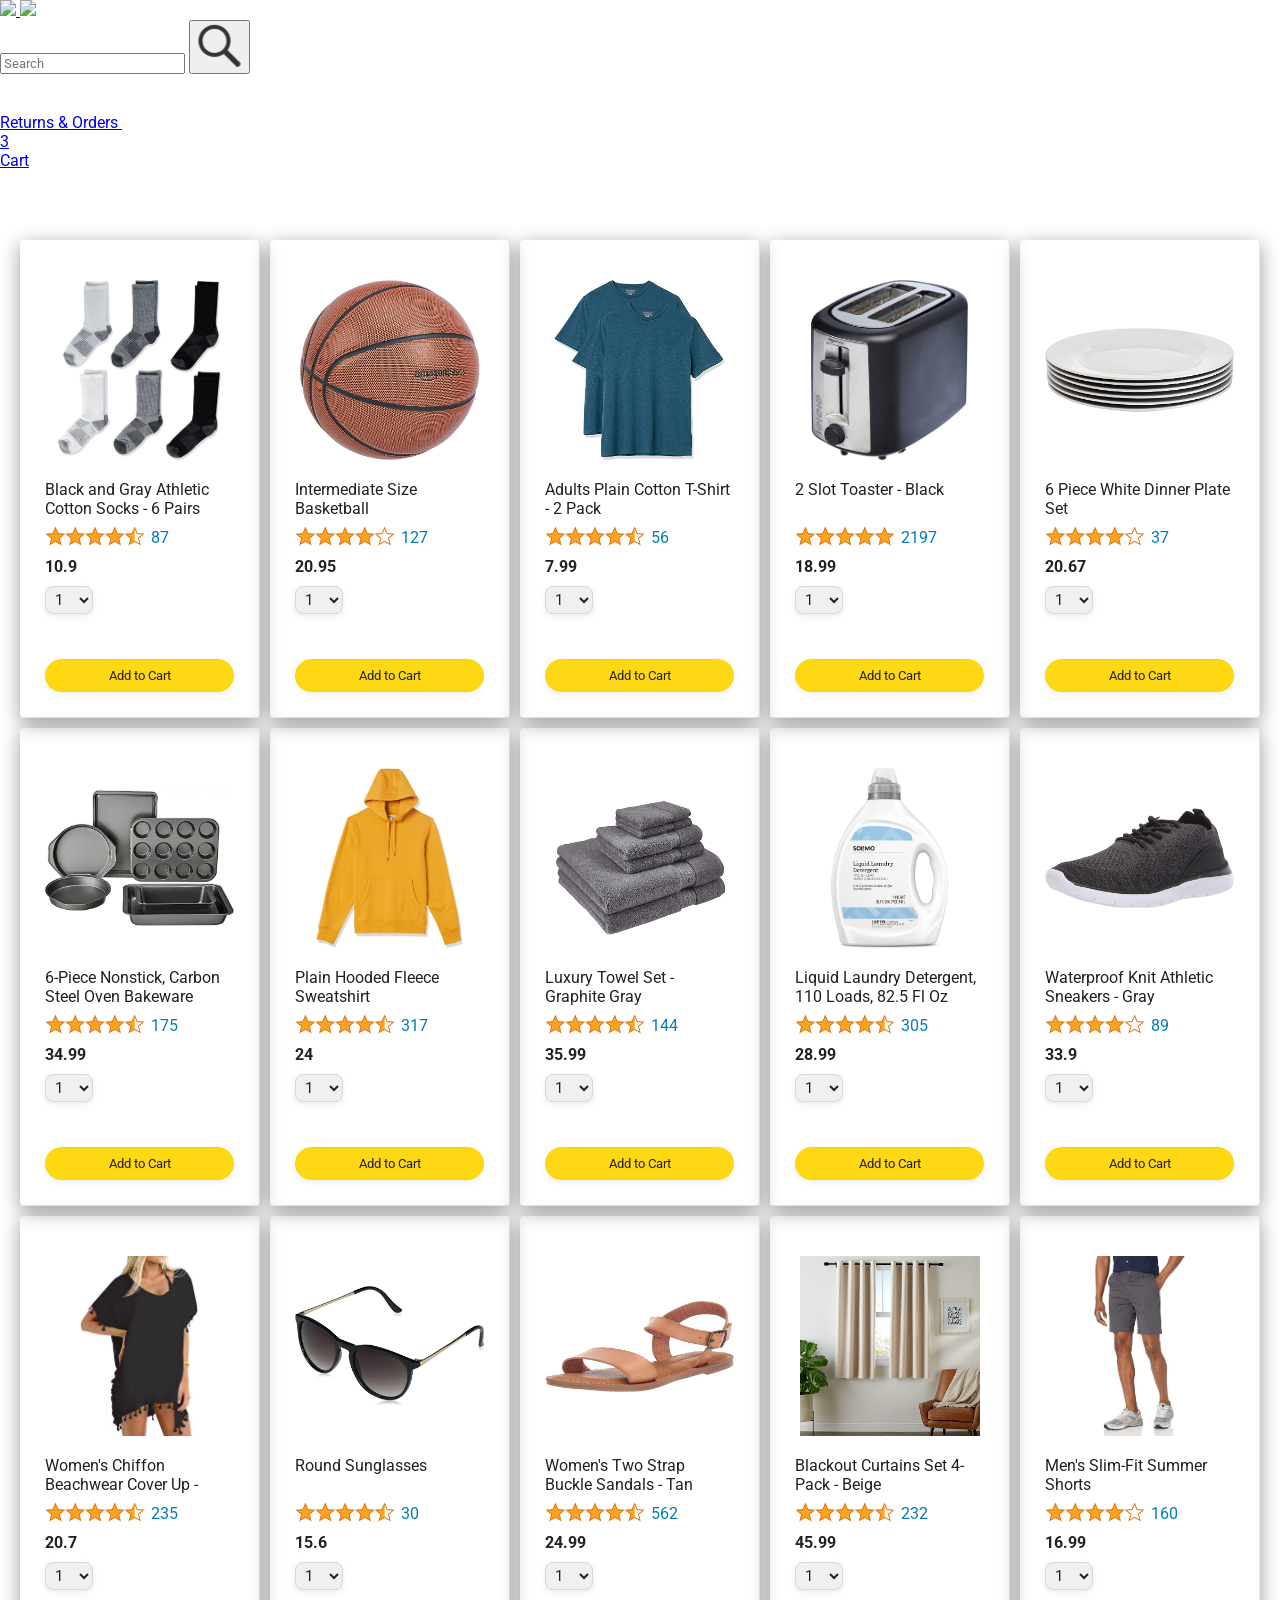
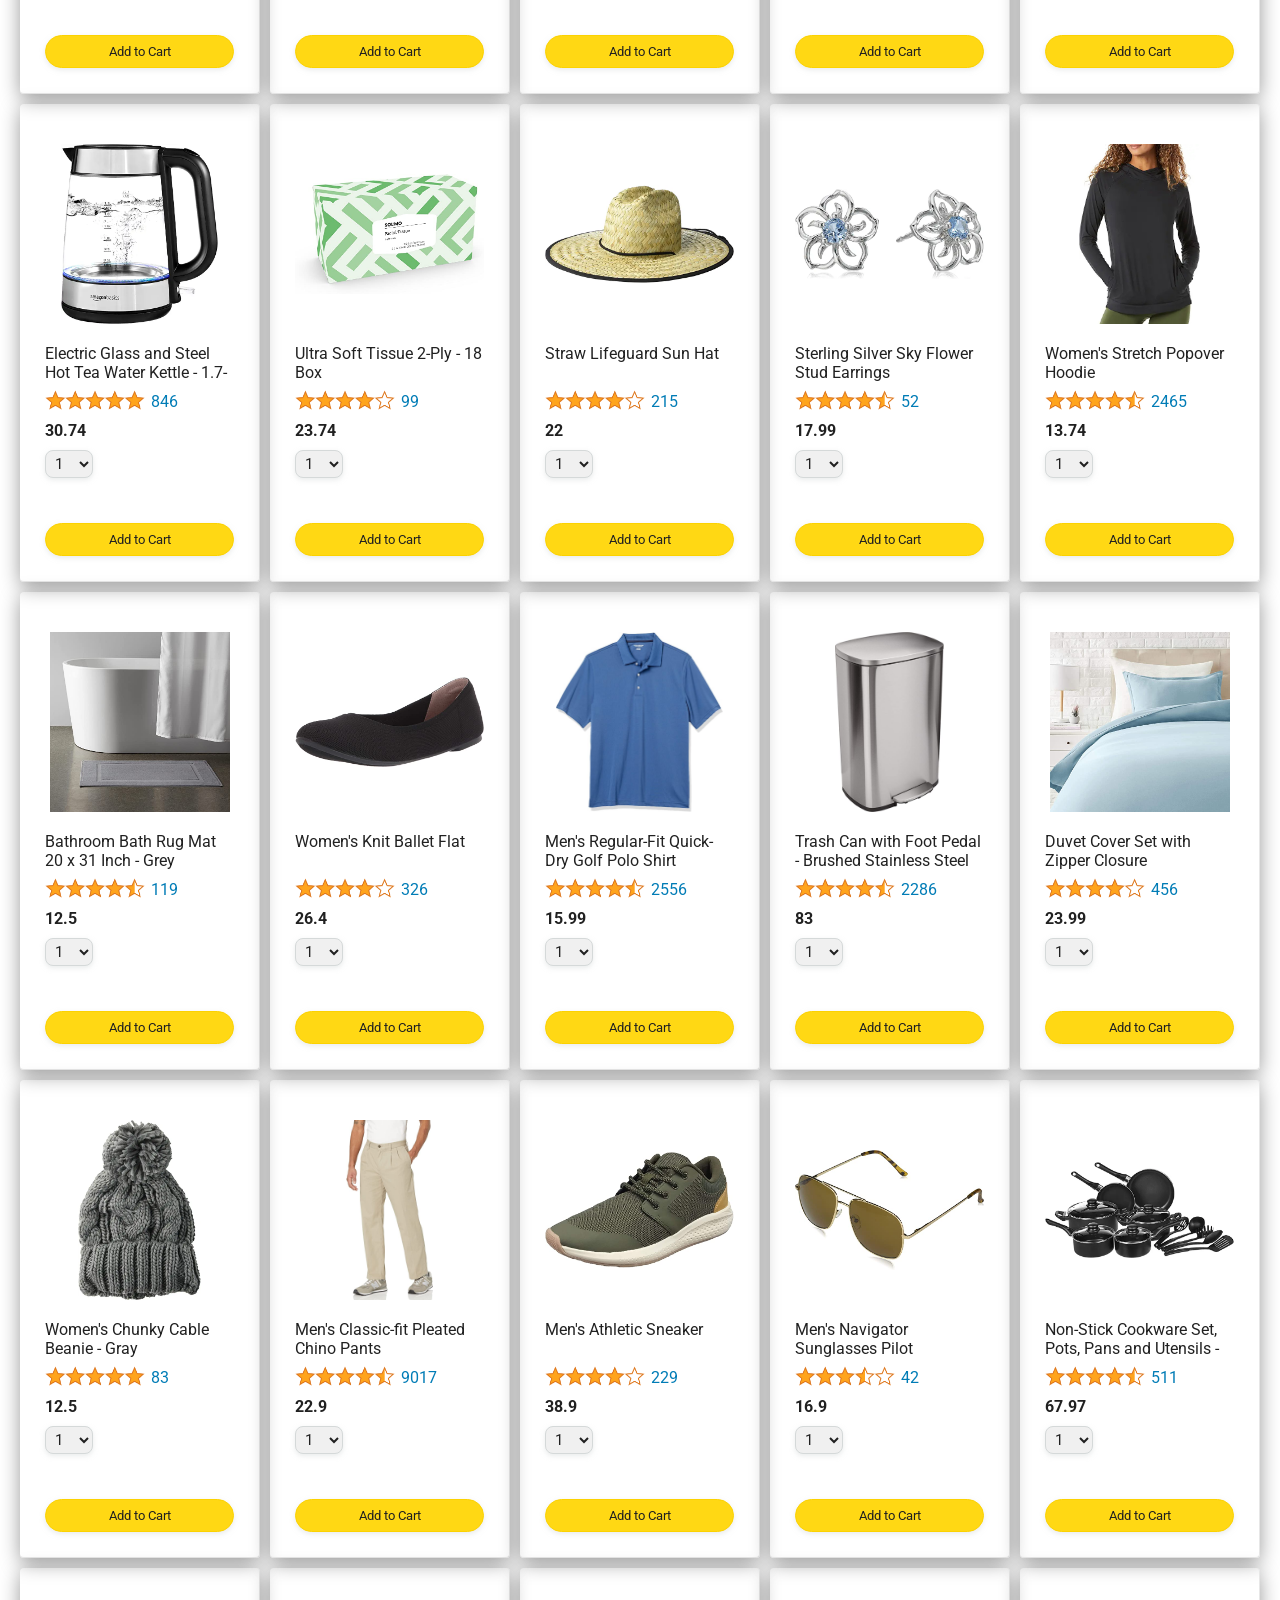
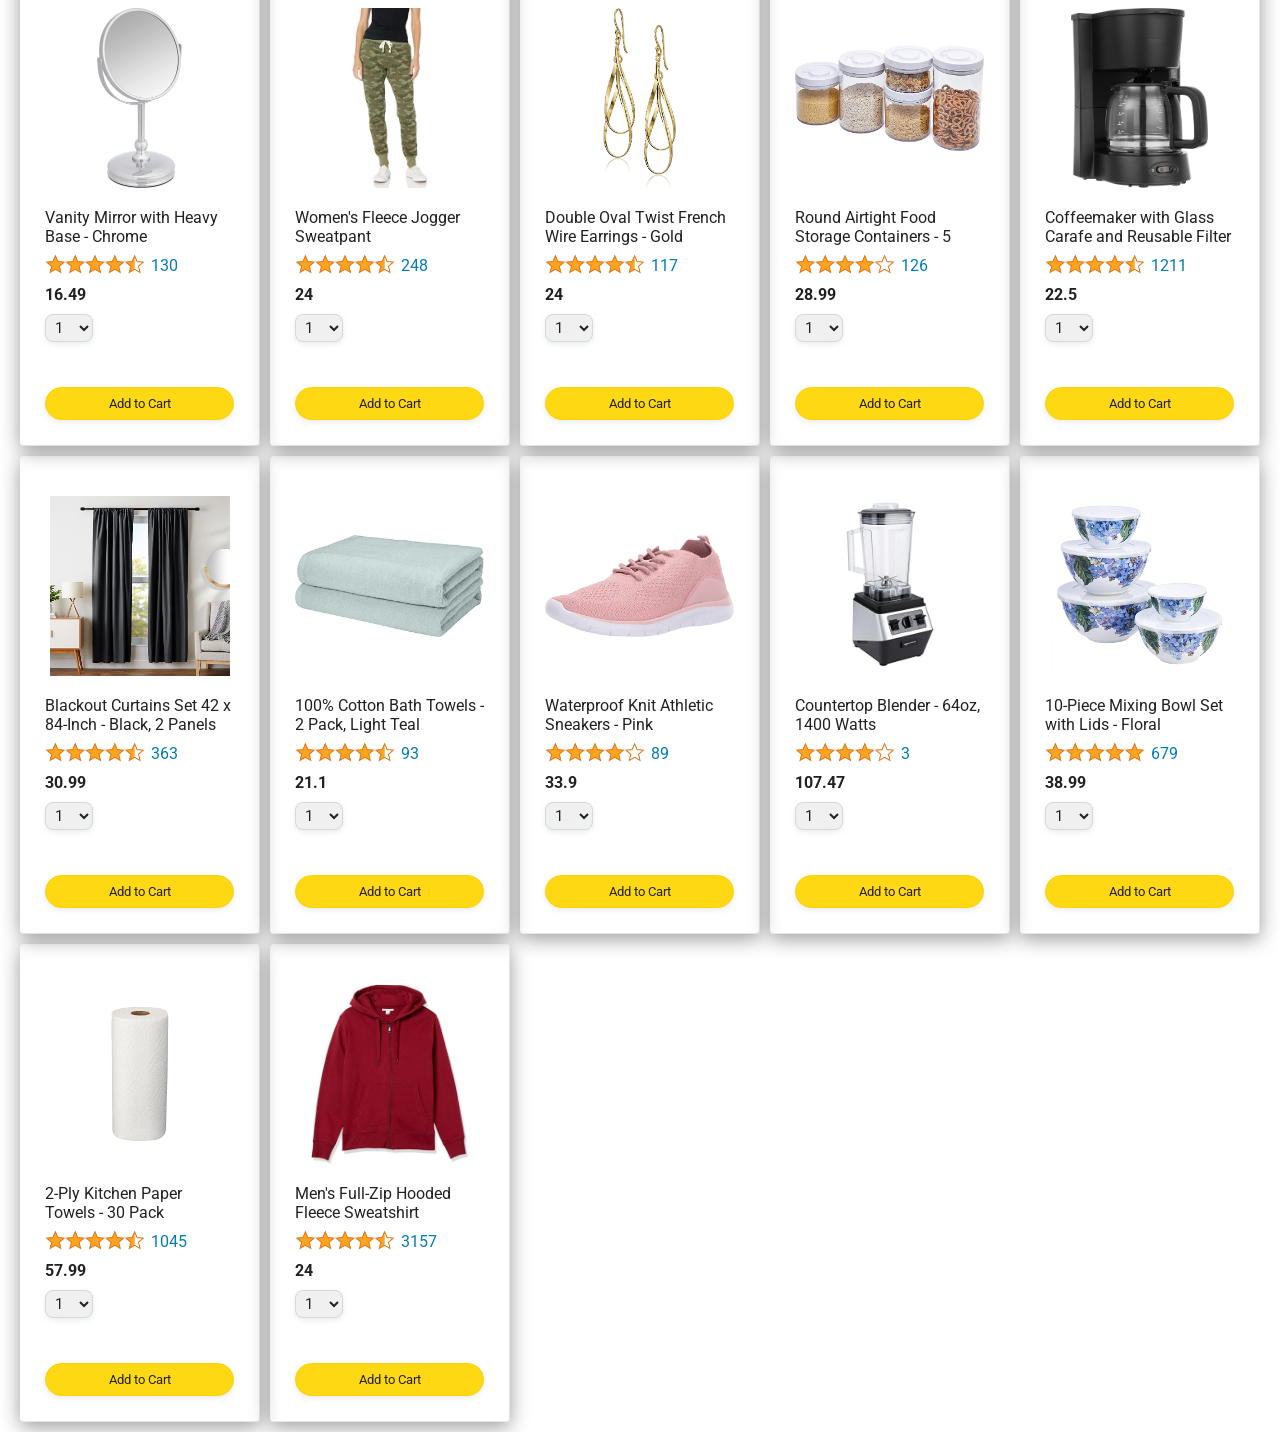
==== amazon.html @ 19f19cf1 "git is initilize" ====
<!DOCTYPE html>
<html>
  <head>
    <title>Amazon Project</title>

    <!-- This code is needed for responsive design to work.
      (Responsive design = make the website look good on
      smaller screen sizes like a phone or a tablet). -->
    <meta name="viewport" content="width=device-width, initial-scale=1">

    <!-- Load a font called Roboto from Google Fonts. -->
    <link rel="preconnect" href="https://fonts.googleapis.com">
    <link rel="preconnect" href="https://fonts.gstatic.com" crossorigin>
    <link href="https://fonts.googleapis.com/css2?family=Roboto:wght@400;500;700&display=swap" rel="stylesheet">

    <!-- Here are the CSS files for this page. -->
    <link rel="stylesheet" href="styles/shared/general.css">
    <link rel="stylesheet" href="styles/shared/amazon-header.css">
    <link rel="stylesheet" href="styles/pages/amazon.css">
  </head>
  <body>
    <div class="amazon-header">
      <div class="amazon-header-left-section">
        <a href="amazon.html" class="header-link">
          <img class="amazon-logo"
            src="images/amazon-logo-white.png">
          <img class="amazon-mobile-logo"
            src="images/amazon-mobile-logo-white.png">
        </a>
      </div>

      <div class="amazon-header-middle-section">
        <input class="search-bar" type="text" placeholder="Search">

        <button class="search-button">
          <img class="search-icon" src="images/icons/search-icon.png">
        </button>
      </div>

      <div class="amazon-header-right-section">
        <a class="orders-link header-link" href="orders.html">
          <span class="returns-text">Returns</span>
          <span class="orders-text">& Orders</span>
        </a>

        <a class="cart-link header-link" href="checkout.html">
          <img class="cart-icon" src="images/icons/cart-icon.png">
          <div class="cart-quantity">3</div>
          <div class="cart-text">Cart</div>
        </a>
      </div>
    </div>
    
    <div class="main">
      <div class="products-grid js-products-grid">
      </div>
    </div>
    <script type="module" src="data/amazon.js"></script>
    <script type="module" src="data/products.js"></script>
    <script type="module" src="data/cart.js"></script>
  </body>
</html>
---- styles/shared/general.css ----
body {
  font-family: Roboto, Arial;
  color: rgb(33, 33, 33);
  /* The <body> element has a default margin of 8px
     on all sides. This removes the default margins. */
  margin: 0;
}

/* <p> elements have a default margin on the top
   and bottom. This removes the default margins. */
p {
  margin: 0;
}

button {
  cursor: pointer;
}

select {
  cursor: pointer;
}

input, select, button {
  font-family: Roboto, Arial;
}

.button-primary {
  color: rgb(33, 33, 33);
  background-color: rgb(255, 216, 20);
  border: 1px solid rgb(252, 210, 0);
  border-radius: 8px;
  cursor: pointer;
  box-shadow: 0 2px 5px rgba(213, 217, 217, 0.5);
}

.button-primary:hover {
  background-color: rgb(247, 202, 0);
  border: 1px solid rgb(242, 194, 0);
}

.button-primary:active {
  background: rgb(255, 216, 20);
  border-color: rgb(252, 210, 0);
  box-shadow: none;
}

.button-secondary {
  color: rgb(33, 33, 33);
  background: white;
  border: 1px solid rgb(213, 217, 217);
  border-radius: 8px;
  cursor: pointer;
  box-shadow: 0 2px 5px rgba(213, 217, 217, 0.5);
}

.button-secondary:hover {
  background-color: rgb(247, 250, 250);
}

.button-secondary:active {
  background-color: rgb(237, 253, 255);
  box-shadow: none;
}

/* These styles will limit text to 2 lines. Anything
   beyond 2 lines will be replaced with "..."
   You can find this code by using an A.I. tool or by
   searching in Google.
   https://css-tricks.com/almanac/properties/l/line-clamp/ */
.limit-text-to-2-lines {
  display: -webkit-box;
  -webkit-line-clamp2: 2;
  -webkit-box-orient: vertical;
  overflow: hidden;
  
}

.link-primary {
  color: rgb(1, 124, 182);
  cursor: pointer;
}

.link-primary:hover {
  color: rgb(196, 80, 0);
}

/* Styles for dropdown selectors. */
select {
  color: rgb(33, 33, 33);
  background-color: rgb(240, 240, 240);
  border: 1px solid rgb(213, 217, 217);
  border-radius: 8px;
  padding: 3px 5px;
  font-size: 15px;
  cursor: pointer;
  box-shadow: 0 2px 5px rgba(213, 217, 217, 0.5);
}

select:focus,
input:focus {
  outline: 2px solid rgb(255, 153, 0);
}
---- styles/pages/amazon.css ----
.main {
  margin-top: 60px;
}

.products-grid {
  display: grid;

  /* - In CSS Grid, 1fr means a column will take up the
       remaining space in the grid.
     - If we write 1fr 1fr ... 1fr; 8 times, this will
       divide the grid into 8 columns, each taking up an
       equal amount of the space.
     - repeat(8, 1fr); is a shortcut for repeating "1fr"
       8 times (instead of typing out "1fr" 8 times).
       repeat(...) is a special property that works with
       display: grid; */
  grid-template-columns: repeat(7, 1fr);
  gap: 10px;
  padding: 10px 20px;
}

/* @media is used to create responsive design (making the
   website look good on any screen size). This @media
   means when the screen width is 2000px or less, we
   will divide the grid into 7 columns instead of 8. */
@media (max-width: 2000px) {
  .products-grid {
    grid-template-columns: repeat(6, 1fr);
  }
}

/* This @media means when the screen width is 1600px or
   less, we will divide the grid into 6 columns. */
@media (max-width: 1600px) {
  .products-grid {
    grid-template-columns: repeat(6, 1fr);
  }
}

@media (max-width: 1300px) {
  .products-grid {
    grid-template-columns: repeat(5, 1fr);
  }
}

@media (max-width: 1000px) {
  .products-grid {
    grid-template-columns: repeat(4, 1fr);
  }
}

@media (max-width: 800px) {
  .products-grid {
    grid-template-columns: repeat(3, 1fr);
  }
}

@media (max-width: 575px) {
  .products-grid {
    grid-template-columns: repeat(2, 1fr);
  }
}

@media (max-width: 450px) {
  .products-grid {
    grid-template-columns: 1fr;
  }
}

.product-container {
  padding-top: 40px;
  padding-bottom: 25px;
  padding-left: 25px;
  padding-right: 25px;

  border-right: 1px solid rgb(231, 231, 231);
  border-bottom: 1px solid rgb(231, 231, 231);
  border-radius: 4px;
  box-shadow: 0 5px 20px rgba(0, 0, 0, 0.4);
  display: flex;
  flex-direction: column;
}

.product-image-container {
  display: flex;
  justify-content: center;
  align-items: center;

  height: 180px;
  margin-bottom: 20px;
}

.product-image {
  /* Images will overflow their container by default. To
    prevent this, we set max-width and max-height to 100%
    so they stay inside their container. */
  max-width: 100%;
  max-height: 100%;
}

.product-name {
  height: 40px;
  margin-bottom: 5px;
}

.product-rating-container {
  display: flex;
  align-items: center;
  margin-bottom: 10px;
}

.product-rating-stars {
  width: 100px;
  margin-right: 6px;
}

.product-rating-count {
  color: rgb(1, 124, 182);
  cursor: pointer;
  margin-top: 3px;
}

.product-price {
  font-weight: 700;
  margin-bottom: 10px;
}

.product-quantity-container {
  margin-bottom: 17px;
}

.product-spacer {
  flex: 1;
}

.added-to-cart {
  color: rgb(6, 125, 98);
  font-size: 16px;

  display: flex;
  align-items: center;
  margin-bottom: 8px;

  /* At first, the "Added to cart" message will
     be invisible. Use JavaScript to change the
     opacity and make it visible. */
  opacity: 0;
}

.added-to-cart img {
  height: 20px;
  margin-right: 5px;
}

.add-to-cart-button {
  width: 100%;
  padding: 8px;
  border-radius: 50px;
}
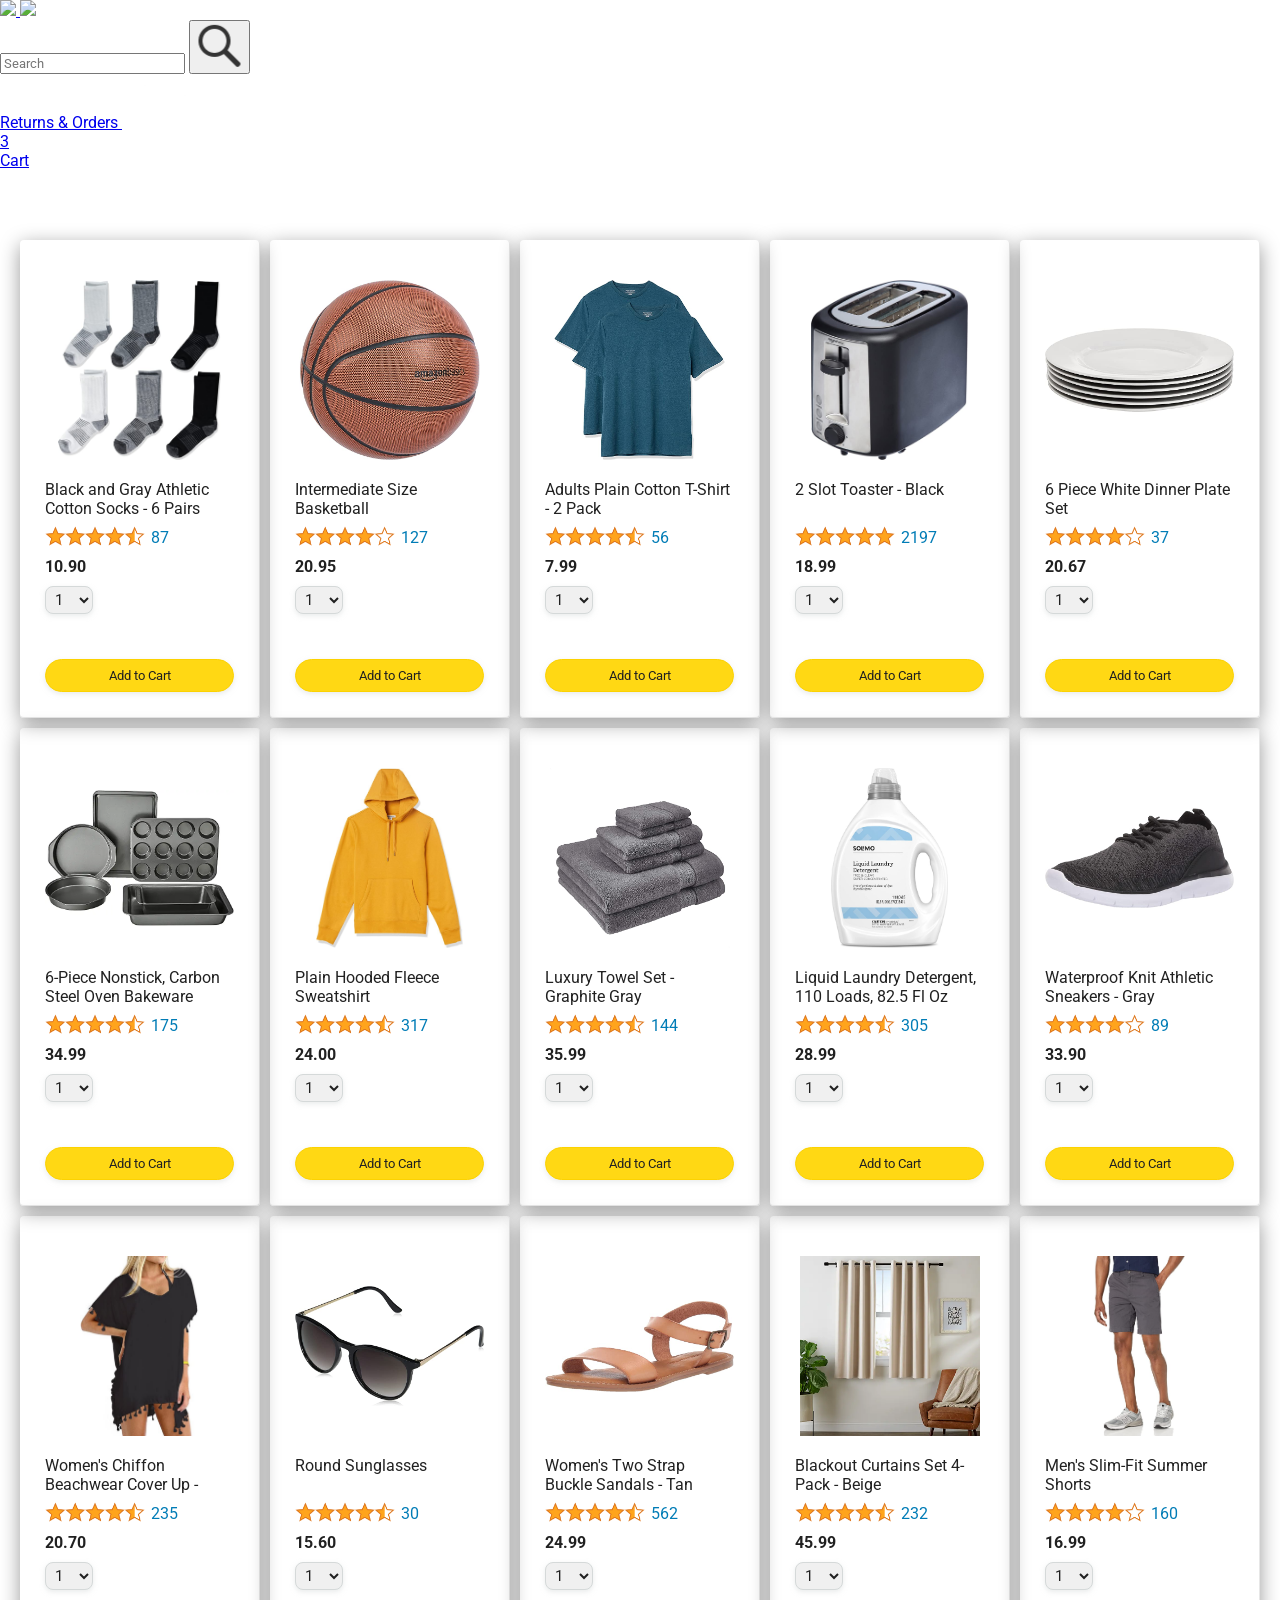
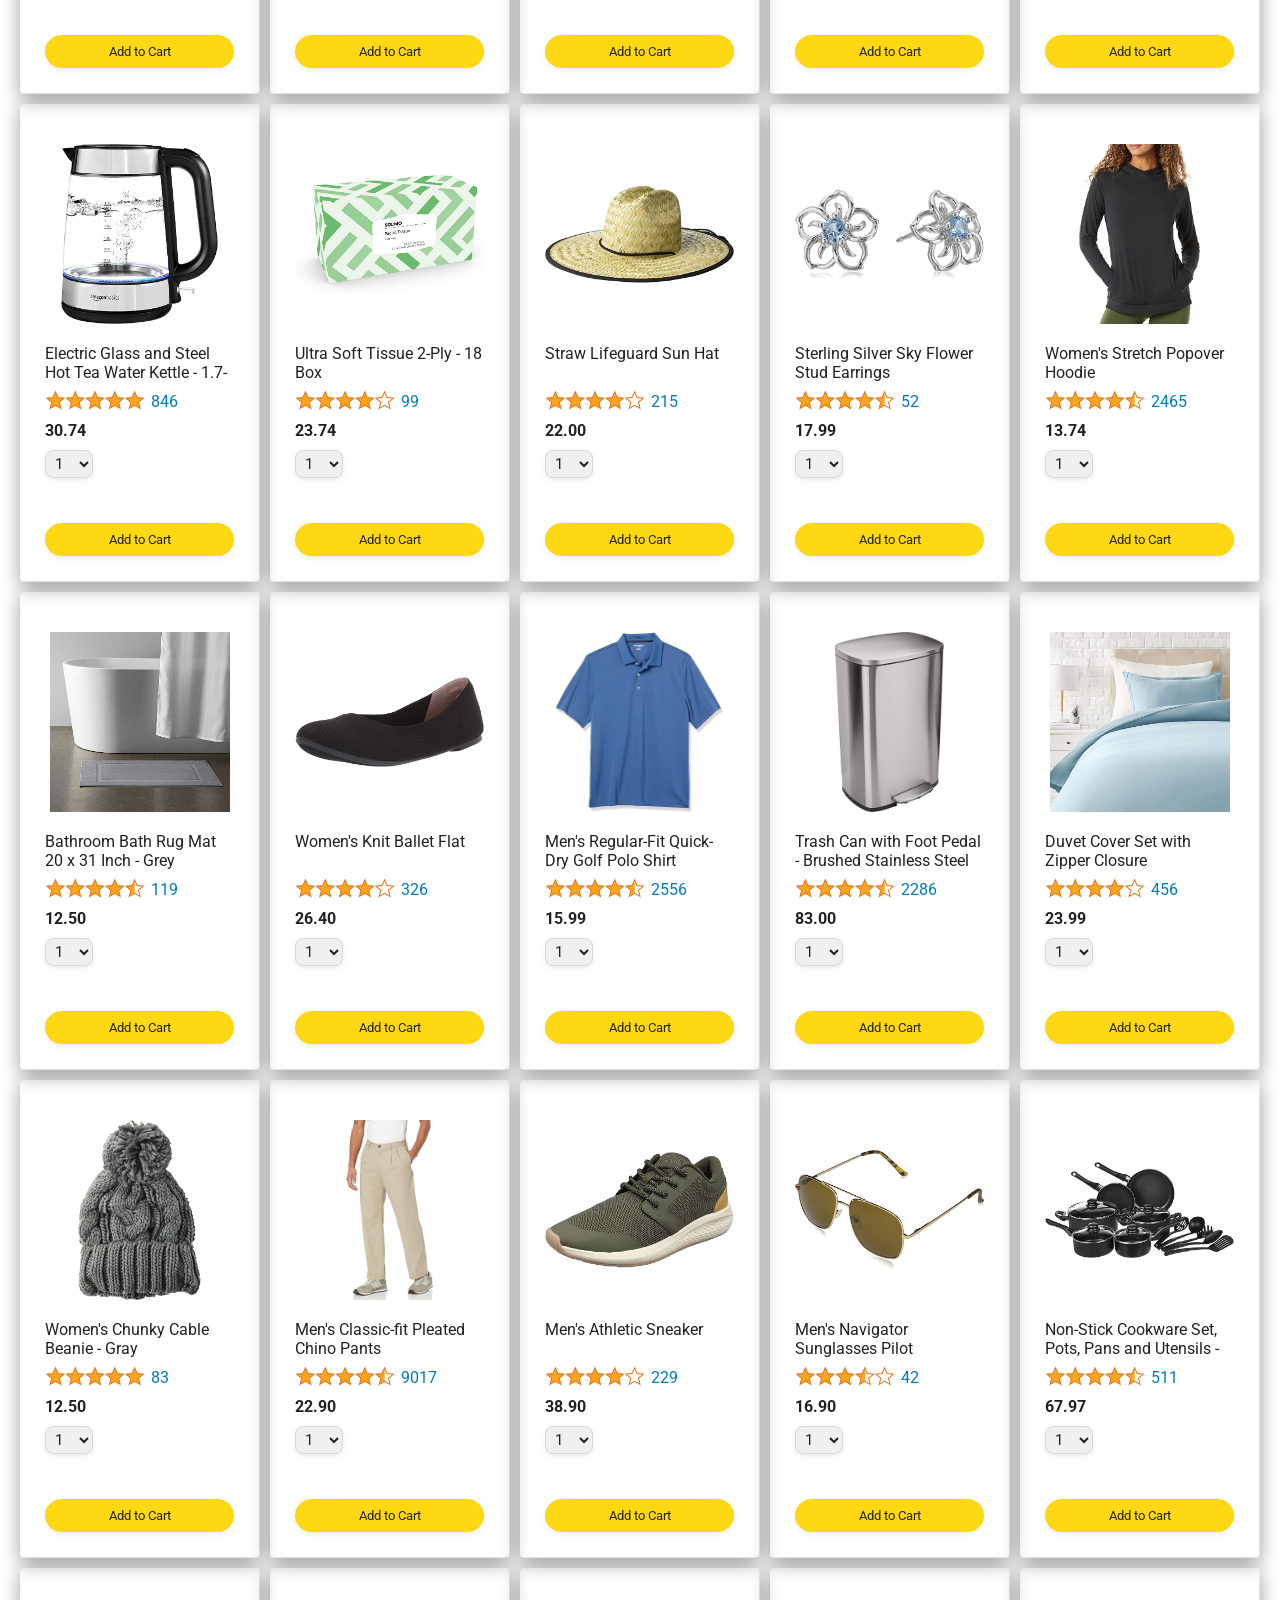
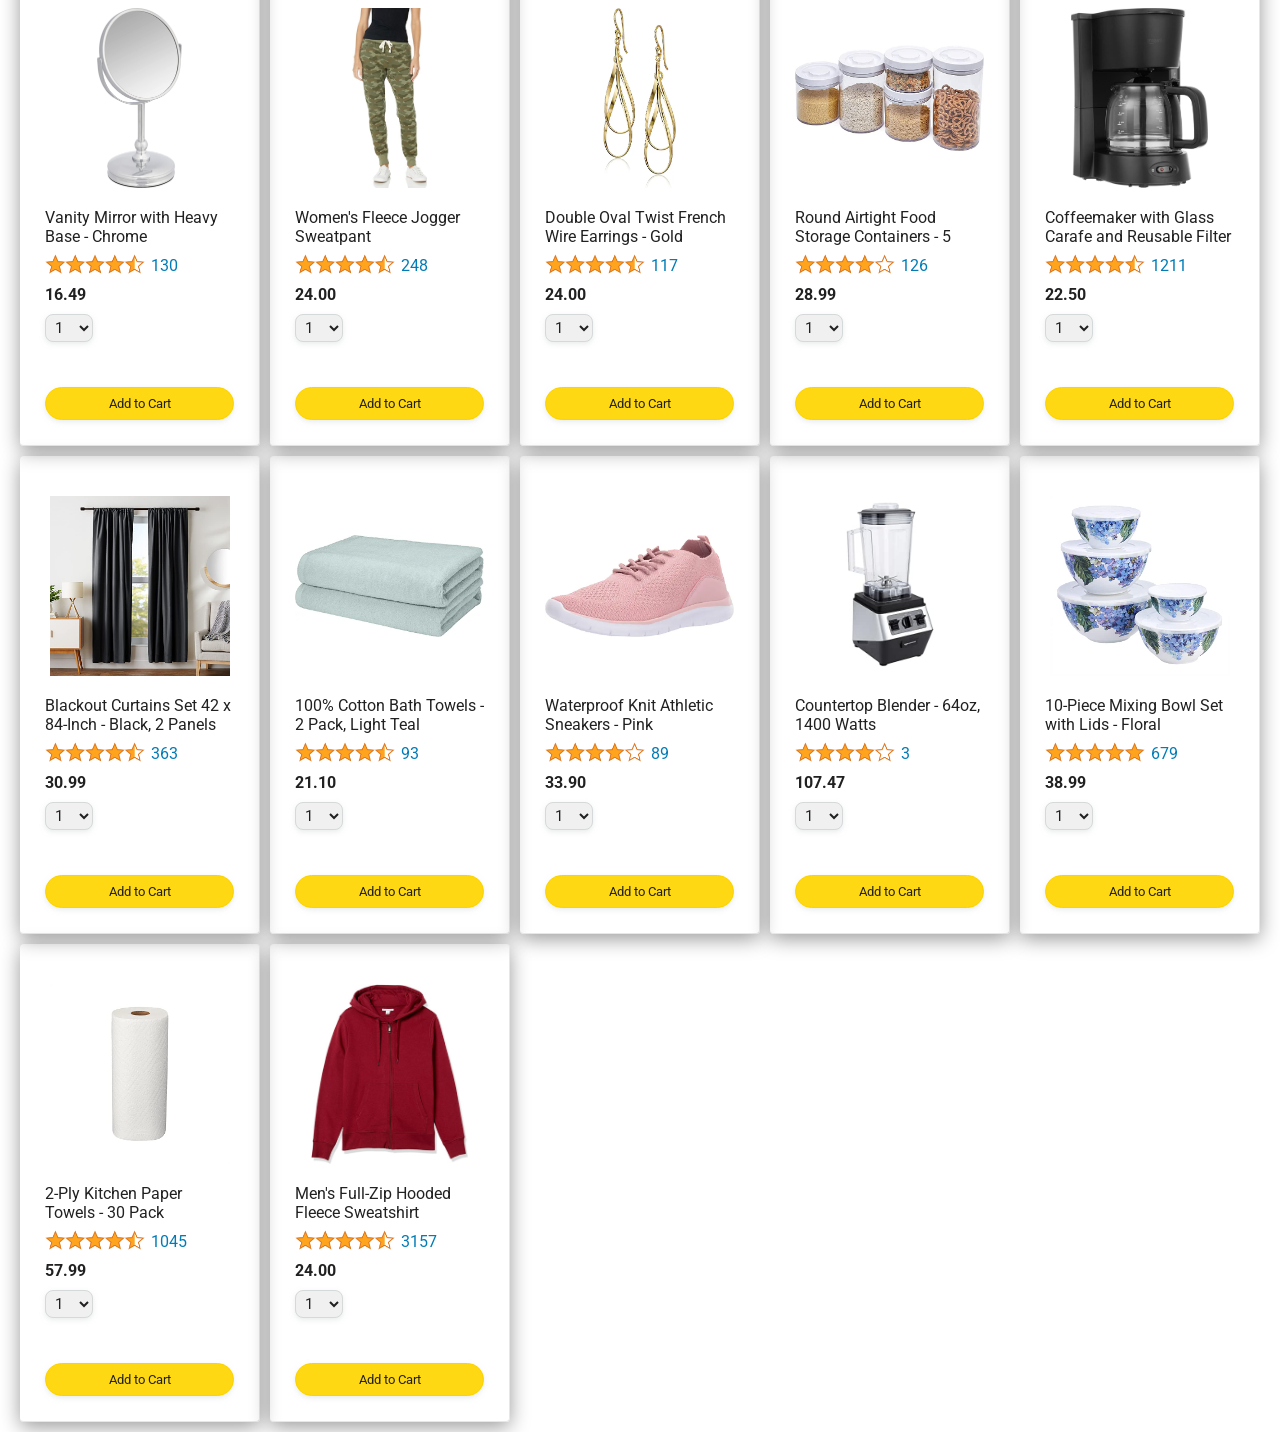
==== commit 461a9e6b: "frist i not manage project code and become mesy and i deleted now i strat again fresh" ====
--- a/amazon.html
+++ b/amazon.html
@@ -52,11 +52,11 @@
     </div>
     
     <div class="main">
+      <!-- generate html by javascript  -->
       <div class="products-grid js-products-grid">
       </div>
     </div>
-    <script type="module" src="data/amazon.js"></script>
-    <script type="module" src="data/products.js"></script>
-    <script type="module" src="data/cart.js"></script>
+   
+    <script type="module" src="utils/amazon.js"></script>
   </body>
 </html>
